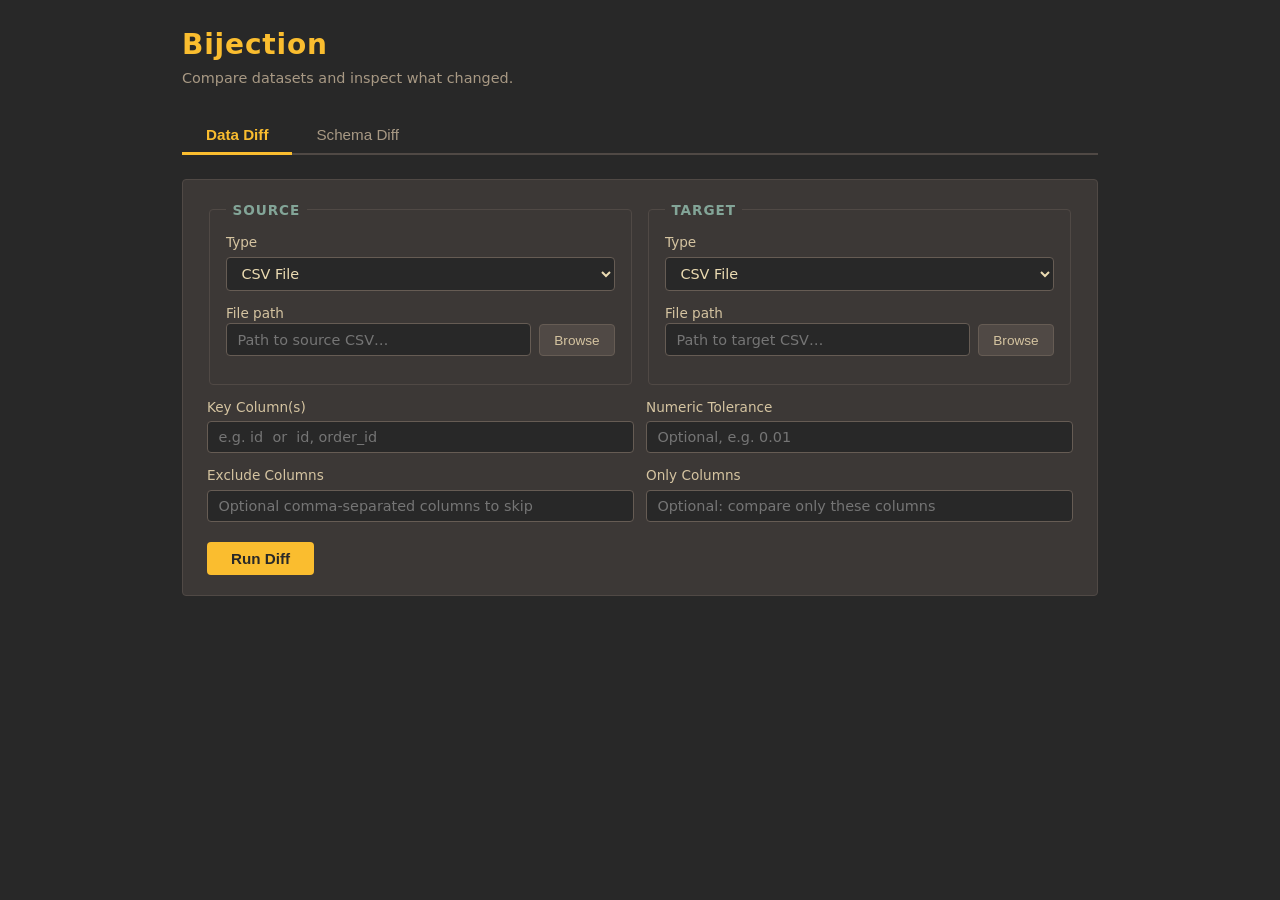
==== tauri-app/ui/index.html @ b0af996c "Rename datadiff to biject and extract the CLI into the library The project is now Bijection; the cra" ====
<!DOCTYPE html>
<html lang="en">
<head>
  <meta charset="UTF-8" />
  <meta name="viewport" content="width=device-width, initial-scale=1" />
  <title>Bijection</title>
  <style>
    /* ── Gruvbox Dark palette ── */
    :root {
      --bg:      #282828;
      --bg1:     #3c3836;
      --bg2:     #504945;
      --bg3:     #665c54;
      --bg4:     #7c6f64;
      --fg:      #ebdbb2;
      --fg2:     #d5c4a1;
      --fg4:     #a89984;
      --red:     #fb4934;
      --green:   #b8bb26;
      --yellow:  #fabd2f;
      --blue:    #83a598;
      --purple:  #d3869b;
      --aqua:    #8ec07c;
      --orange:  #fe8019;
      --red-dim:    #3d1b1b;
      --green-dim:  #2a2d1b;
      --yellow-dim: #3b3018;
      --radius: 4px;
    }

    *, *::before, *::after { box-sizing: border-box; }

    body {
      background: var(--bg);
      color: var(--fg);
      font-family: 'Segoe UI', system-ui, sans-serif;
      font-size: 15px;
      line-height: 1.5;
      margin: 0;
      padding: 1.5rem 2rem;
      max-width: 980px;
      margin-inline: auto;
    }

    /* ── Typography ── */
    h1 {
      font-size: 1.75rem;
      font-weight: 700;
      color: var(--yellow);
      margin: 0 0 0.1rem;
      letter-spacing: 0.03em;
    }
    h2 { font-size: 1.2rem; color: var(--orange); margin: 1.5rem 0 0.75rem; border-bottom: 1px solid var(--bg2); padding-bottom: 0.3rem; }
    h3 { font-size: 1rem; color: var(--aqua); margin: 1.25rem 0 0.5rem; }
    .subtitle { color: var(--fg4); margin: 0 0 1.75rem; font-size: 0.9rem; }

    /* ── Tabs ── */
    .tabs {
      display: flex;
      gap: 0;
      border-bottom: 2px solid var(--bg2);
      margin-bottom: 1.5rem;
    }
    .tab-btn {
      background: none;
      border: none;
      border-bottom: 3px solid transparent;
      margin-bottom: -2px;
      padding: 0.55rem 1.5rem;
      cursor: pointer;
      color: var(--fg4);
      font-size: 0.95rem;
      font-weight: 500;
      transition: color 0.15s, border-color 0.15s;
    }
    .tab-btn:hover { color: var(--fg2); }
    .tab-btn.active { color: var(--yellow); border-bottom-color: var(--yellow); font-weight: 700; }
    .tab-panel { display: none; }
    .tab-panel.active { display: block; }

    /* ── Card / article ── */
    article {
      background: var(--bg1);
      border: 1px solid var(--bg2);
      border-radius: var(--radius);
      padding: 1.25rem 1.5rem;
      margin-bottom: 1.25rem;
    }

    /* ── Form elements ── */
    fieldset {
      border: 1px solid var(--bg2);
      border-radius: var(--radius);
      padding: 0.75rem 1rem 1rem;
      margin-bottom: 1rem;
    }
    legend {
      color: var(--blue);
      font-weight: 600;
      font-size: 0.85rem;
      text-transform: uppercase;
      letter-spacing: 0.07em;
      padding: 0 0.4rem;
    }
    label {
      display: block;
      color: var(--fg2);
      font-size: 0.85rem;
      margin-bottom: 0.75rem;
    }
    label > span, label > select, label > input { display: block; margin-top: 0.25rem; }
    input[type=text], input[type=number], input[type=password], select, textarea {
      width: 100%;
      background: var(--bg);
      color: var(--fg);
      border: 1px solid var(--bg3);
      border-radius: var(--radius);
      padding: 0.45rem 0.65rem;
      font-size: 0.9rem;
      font-family: inherit;
      outline: none;
      transition: border-color 0.15s;
    }
    input:focus, select:focus { border-color: var(--blue); }
    select option { background: var(--bg1); }
    small { color: var(--fg4); font-size: 0.78rem; }

    /* ── Grid helpers ── */
    .grid-2 { display: grid; grid-template-columns: 1fr 1fr; gap: 0.75rem; }
    .grid-3 { display: grid; grid-template-columns: repeat(3, 1fr); gap: 0.75rem; }
    .file-row { display: grid; grid-template-columns: 1fr auto; gap: 0.5rem; align-items: end; }
    .file-row input { margin-bottom: 0; }

    /* ── Buttons ── */
    button[type=submit], button.primary {
      background: var(--yellow);
      color: var(--bg);
      border: none;
      border-radius: var(--radius);
      padding: 0.5rem 1.5rem;
      font-weight: 700;
      font-size: 0.95rem;
      cursor: pointer;
      transition: background 0.15s;
      margin-top: 0.5rem;
    }
    button[type=submit]:hover, button.primary:hover { background: var(--orange); }
    button.secondary {
      background: var(--bg2);
      color: var(--fg2);
      border: 1px solid var(--bg3);
      border-radius: var(--radius);
      padding: 0.45rem 0.9rem;
      font-size: 0.85rem;
      cursor: pointer;
      transition: background 0.15s;
      white-space: nowrap;
    }
    button.secondary:hover { background: var(--bg3); color: var(--fg); }

    /* ── Spinner ── */
    #spinner, #schema-spinner { display: none; color: var(--fg4); font-size: 0.85rem; margin-left: 0.75rem; }

    /* ── Error box ── */
    #error-box, #schema-error-box { display: none; margin: 0.75rem 0; }
    .error-card {
      background: var(--red-dim);
      border: 1px solid var(--red);
      border-radius: var(--radius);
      padding: 0.65rem 1rem;
      color: var(--red);
      font-size: 0.9rem;
    }

    /* ── Stat cards ── */
    .stat-grid { display: grid; grid-template-columns: repeat(3, 1fr); gap: 0.75rem; margin-bottom: 1.25rem; }
    .stat-card {
      background: var(--bg1);
      border: 1px solid var(--bg2);
      border-radius: var(--radius);
      padding: 0.85rem 1rem;
      text-align: center;
    }
    .stat-card .number { font-size: 1.9rem; font-weight: 700; line-height: 1; }
    .stat-card .label { font-size: 0.75rem; color: var(--fg4); margin-top: 0.2rem; }

    /* ── Colour helpers ── */
    .added   { color: var(--green); }
    .removed { color: var(--red); }
    .changed { color: var(--yellow); }
    .neutral { color: var(--fg4); }

    /* ── Tags ── */
    .tag { display: inline-block; padding: 0.1rem 0.55rem; border-radius: 9999px; font-size: 0.72rem; font-weight: 700; }
    .tag-added   { background: var(--green-dim); color: var(--green); }
    .tag-removed { background: var(--red-dim);   color: var(--red); }
    .tag-changed { background: var(--yellow-dim); color: var(--yellow); }

    /* ── Tables ── */
    table { width: 100%; border-collapse: collapse; font-size: 0.85rem; }
    thead tr { border-bottom: 2px solid var(--bg2); }
    th { color: var(--fg4); font-weight: 600; text-align: left; padding: 0.4rem 0.6rem; font-size: 0.8rem; text-transform: uppercase; letter-spacing: 0.05em; }
    td { padding: 0.38rem 0.6rem; border-bottom: 1px solid var(--bg1); color: var(--fg2); }
    tbody tr:hover { background: var(--bg1); }

    /* ── Details / raw JSON ── */
    details { margin-top: 1.25rem; }
    summary { cursor: pointer; color: var(--fg4); font-size: 0.85rem; user-select: none; }
    summary:hover { color: var(--fg2); }
    pre {
      background: var(--bg);
      border: 1px solid var(--bg2);
      border-radius: var(--radius);
      padding: 0.75rem 1rem;
      font-size: 0.75rem;
      overflow: auto;
      max-height: 400px;
      color: var(--fg2);
      margin-top: 0.5rem;
    }

    /* ── Compat badges ── */
    .compat-badge { display: inline-block; padding: 0.2rem 0.75rem; border-radius: 9999px; font-size: 0.78rem; font-weight: 700; margin-right: 0.4rem; }
    .compat-ok  { background: var(--green-dim); color: var(--green); }
    .compat-bad { background: var(--red-dim);   color: var(--red); }

    /* ── Impact colours ── */
    .impact-safe     { color: var(--green); }
    .impact-risky    { color: var(--yellow); }
    .impact-breaking { color: var(--red); }

    /* ── Side-by-side source layout ── */
    .source-pair {
      display: grid;
      grid-template-columns: 1fr 1fr;
      gap: 0.75rem;
      margin-bottom: 0.75rem;
    }
    .source-pair fieldset { margin-bottom: 0; }

    /* ── Shared connection panel ── */
    #shared-conn-panel {
      background: var(--bg);
      border: 1px solid var(--blue);
      border-radius: var(--radius);
      padding: 0.75rem 1rem 1rem;
      margin-bottom: 0.75rem;
    }
    #shared-conn-panel legend {
      color: var(--blue);
      font-weight: 600;
      font-size: 0.85rem;
      text-transform: uppercase;
      letter-spacing: 0.07em;
      padding: 0 0.3rem;
    }
    .shared-toggle-row {
      display: flex;
      align-items: center;
      gap: 0.5rem;
      margin-bottom: 0.5rem;
      font-size: 0.85rem;
      color: var(--fg4);
    }
    .shared-toggle-row input[type=checkbox] {
      width: auto;
      margin: 0;
      accent-color: var(--blue);
    }
    .profile-row {
      display: flex;
      align-items: center;
      gap: 0.4rem;
      margin-bottom: 0.6rem;
    }
    .profile-row select {
      flex: 1;
      margin: 0;
      font-size: 0.85rem;
      padding: 0.3rem 0.5rem;
    }
    button.small {
      padding: 0.25rem 0.6rem;
      font-size: 0.78rem;
      min-width: 0;
      white-space: nowrap;
    }
    button.danger {
      background: var(--red-dim);
      border-color: var(--red);
      color: var(--red);
    }
    button.danger:hover {
      background: var(--red);
      color: var(--bg);
    }

    #results, #schema-results { margin-top: 0.5rem; }
  </style>
</head>
<body>
  <h1>Bijection</h1>
  <p class="subtitle">Compare datasets and inspect what changed.</p>

  <nav class="tabs">
    <button class="tab-btn active" data-tab="data">Data Diff</button>
    <button class="tab-btn" data-tab="schema">Schema Diff</button>
  </nav>

  <!-- ── DATA DIFF TAB ── -->
  <div id="tab-data" class="tab-panel active">
  <article>
    <form id="diff-form">

      <!-- ── SHARED CONNECTION (shown when both sides are SQL Server) ── -->
      <div id="shared-conn-panel" style="display:none">
        <div class="shared-toggle-row">
          <input type="checkbox" id="use-shared-conn" onchange="onSharedConnChange()" />
          <label for="use-shared-conn" style="display:inline; margin:0; color:var(--fg2); font-size:0.88rem;">
            Use shared connection for both sides
          </label>
        </div>
        <div id="shared-conn-fields" style="display:none">
          <div class="profile-row">
            <select id="shared-profile" onchange="loadProfile('shared')"><option value="">— Saved profiles —</option></select>
            <button type="button" class="secondary small" onclick="saveProfile('shared')">Save</button>
            <button type="button" class="secondary small danger" onclick="deleteProfile('shared')">Delete</button>
          </div>
          <div class="grid-2">
            <label>Host <input type="text" id="shared-host" placeholder="localhost" /></label>
            <label>Port <input type="number" id="shared-port" placeholder="1433" value="1433" /></label>
          </div>
          <label>Database <input type="text" id="shared-database" /></label>
          <div class="grid-2">
            <label>Username <input type="text" id="shared-username" autocomplete="username" /></label>
            <label>Password <input type="password" id="shared-password" autocomplete="current-password" /></label>
          </div>
          <small>⚠ Credentials are held in memory only and never stored to disk. Saved passwords go to the OS keychain.</small>
        </div>
      </div>

      <!-- ── SOURCE + TARGET SIDE BY SIDE ── -->
      <div class="source-pair">

        <!-- SOURCE -->
        <fieldset>
          <legend>Source</legend>
          <label>Type
            <select id="source-type" onchange="onSourceTypeChange()">
              <option value="file">CSV File</option>
              <option value="sqlserver">SQL Server</option>
              <option value="postgres">PostgreSQL</option>
              <option value="mysql">MySQL / MariaDB</option>
              <option value="sqlite">SQLite</option>
            </select>
          </label>
          <div id="source-file-section">
            <label>File path
              <div class="file-row">
                <input type="text" id="source-path" placeholder="Path to source CSV…" />
                <button type="button" id="browse-source" class="secondary">Browse</button>
              </div>
            </label>
          </div>
          <div id="source-sqlite-section" style="display:none">
            <label>Database file
              <div class="file-row">
                <input type="text" id="source-sqlite-path" placeholder="Path to .db file…" />
                <button type="button" id="browse-source-sqlite" class="secondary">Browse</button>
              </div>
            </label>
            <label>Table or Query
              <input type="text" id="source-sqlite-query" placeholder="customers  or  SELECT * FROM …" />
            </label>
          </div>
          <div id="source-db-section" style="display:none">
            <div id="source-own-conn">
              <div class="profile-row">
                <select id="source-profile" onchange="loadProfile('source')"><option value="">— Saved profiles —</option></select>
                <button type="button" class="secondary small" onclick="saveProfile('source')">Save</button>
                <button type="button" class="secondary small danger" onclick="deleteProfile('source')">Delete</button>
              </div>
              <div class="grid-2">
                <label>Host <input type="text" id="source-host" placeholder="localhost" /></label>
                <label>Port <input type="number" id="source-port" placeholder="1433" value="1433" /></label>
              </div>
              <label>Database <input type="text" id="source-database" /></label>
              <div class="grid-2">
                <label>Username <input type="text" id="source-username" autocomplete="username" /></label>
                <label>Password <input type="password" id="source-password" autocomplete="current-password" /></label>
              </div>
              <small>⚠ Credentials held in memory only and never stored to disk. Saved passwords go to the OS keychain.</small>
            </div>
            <label>Table or Query
              <input type="text" id="source-query" placeholder="dbo.customers  or  SELECT * FROM …" />
            </label>
          </div>
        </fieldset>

        <!-- TARGET -->
        <fieldset>
          <legend>Target</legend>
          <label>Type
            <select id="target-type" onchange="onSourceTypeChange()">
              <option value="file">CSV File</option>
              <option value="sqlserver">SQL Server</option>
              <option value="postgres">PostgreSQL</option>
              <option value="mysql">MySQL / MariaDB</option>
              <option value="sqlite">SQLite</option>
            </select>
          </label>
          <div id="target-file-section">
            <label>File path
              <div class="file-row">
                <input type="text" id="target-path" placeholder="Path to target CSV…" />
                <button type="button" id="browse-target" class="secondary">Browse</button>
              </div>
            </label>
          </div>
          <div id="target-sqlite-section" style="display:none">
            <label>Database file
              <div class="file-row">
                <input type="text" id="target-sqlite-path" placeholder="Path to .db file…" />
                <button type="button" id="browse-target-sqlite" class="secondary">Browse</button>
              </div>
            </label>
            <label>Table or Query
              <input type="text" id="target-sqlite-query" placeholder="customers  or  SELECT * FROM …" />
            </label>
          </div>
          <div id="target-db-section" style="display:none">
            <div id="target-own-conn">
              <div class="profile-row">
                <select id="target-profile" onchange="loadProfile('target')"><option value="">— Saved profiles —</option></select>
                <button type="button" class="secondary small" onclick="saveProfile('target')">Save</button>
                <button type="button" class="secondary small danger" onclick="deleteProfile('target')">Delete</button>
              </div>
              <div class="grid-2">
                <label>Host <input type="text" id="target-host" placeholder="localhost" /></label>
                <label>Port <input type="number" id="target-port" placeholder="1433" value="1433" /></label>
              </div>
              <label>Database <input type="text" id="target-database" /></label>
              <div class="grid-2">
                <label>Username <input type="text" id="target-username" autocomplete="username" /></label>
                <label>Password <input type="password" id="target-password" autocomplete="current-password" /></label>
              </div>
              <small>⚠ Credentials held in memory only and never stored to disk. Saved passwords go to the OS keychain.</small>
            </div>
            <label>Table or Query
              <input type="text" id="target-query" placeholder="dbo.orders  or  SELECT * FROM …" />
            </label>
          </div>
        </fieldset>

      </div> <!-- end source-pair -->

      <div class="grid-2">
        <label>Key Column(s)
          <input type="text" id="keys" placeholder="e.g. id  or  id, order_id" required />
        </label>
        <label>Numeric Tolerance
          <input type="number" id="tolerance" placeholder="Optional, e.g. 0.01" step="any" min="0" />
        </label>
      </div>

      <div class="grid-2">
        <label>Exclude Columns
          <input type="text" id="exclude" placeholder="Optional comma-separated columns to skip" />
        </label>
        <label>Only Columns
          <input type="text" id="only" placeholder="Optional: compare only these columns" />
        </label>
      </div>

      <button type="submit" id="run-btn">Run Diff</button>
      <span id="spinner" style="margin-left:1rem;">Running…</span>
    </form>
  </article>

  <div id="error-box">
    <article style="border-color: #f44336;">
      <strong>Error:</strong> <span id="error-msg"></span>
    </article>
  </div>

  <div id="results" style="display:none">
    <h2>Results</h2>

    <div class="stat-grid">
      <div class="stat-card">
        <div class="number added" id="stat-added">—</div>
        <div class="label">Added rows (target only)</div>
      </div>
      <div class="stat-card">
        <div class="number removed" id="stat-removed">—</div>
        <div class="label">Removed rows (source only)</div>
      </div>
      <div class="stat-card">
        <div class="number changed" id="stat-changed">—</div>
        <div class="label">Modified rows</div>
      </div>
      <div class="stat-card">
        <div class="number neutral" id="stat-src-rows">—</div>
        <div class="label">Source rows</div>
      </div>
      <div class="stat-card">
        <div class="number neutral" id="stat-tgt-rows">—</div>
        <div class="label">Target rows</div>
      </div>
      <div class="stat-card">
        <div class="number neutral" id="stat-cols-changed">—</div>
        <div class="label">Columns with changes</div>
      </div>
    </div>

    <section id="section-schema-changes" style="display:none">
      <h3>Schema Changes</h3>
      <table>
        <thead><tr><th>Column</th><th>Change</th></tr></thead>
        <tbody id="schema-changes-body"></tbody>
      </table>
    </section>

    <section id="section-col-changes" style="display:none">
      <h3>Column Change Summary</h3>
      <table>
        <thead><tr><th>Column</th><th>Changed Rows</th><th>% of Modified</th></tr></thead>
        <tbody id="col-changes-body"></tbody>
      </table>
    </section>

    <section id="section-rows" style="display:none">
      <h3>Row Details</h3>
      <table>
        <thead><tr><th>Key</th><th>Status</th></tr></thead>
        <tbody id="rows-body"></tbody>
      </table>
    </section>

    <details>
      <summary>Raw JSON</summary>
      <pre id="raw-json" style="font-size:0.75rem; overflow:auto; max-height:400px;"></pre>
    </details>
  </div>
  </div> <!-- end tab-data -->

  <!-- ── SCHEMA DIFF TAB ── -->
  <div id="tab-schema" class="tab-panel">
  <article>
    <form id="schema-form">

      <!-- ── SHARED CONNECTION (shown when both sides are SQL Server) ── -->
      <div id="s-shared-conn-panel" style="display:none">
        <div class="shared-toggle-row">
          <input type="checkbox" id="s-use-shared-conn" onchange="onSchemaSharedConnChange()" />
          <label for="s-use-shared-conn" style="display:inline; margin:0; color:var(--fg2); font-size:0.88rem;">
            Use shared connection for both sides
          </label>
        </div>
        <div id="s-shared-conn-fields" style="display:none">
          <div class="profile-row">
            <select id="s-shared-profile" onchange="loadProfile('s-shared')"><option value="">— Saved profiles —</option></select>
            <button type="button" class="secondary small" onclick="saveProfile('s-shared')">Save</button>
            <button type="button" class="secondary small danger" onclick="deleteProfile('s-shared')">Delete</button>
          </div>
          <div class="grid-2">
            <label>Host <input type="text" id="s-shared-host" placeholder="localhost" /></label>
            <label>Port <input type="number" id="s-shared-port" placeholder="1433" value="1433" /></label>
          </div>
          <label>Database <input type="text" id="s-shared-database" /></label>
          <div class="grid-2">
            <label>Username <input type="text" id="s-shared-username" autocomplete="username" /></label>
            <label>Password <input type="password" id="s-shared-password" autocomplete="current-password" /></label>
          </div>
          <small>⚠ Credentials are held in memory only and never stored to disk. Saved passwords go to the OS keychain.</small>
        </div>
      </div>

      <!-- ── SOURCE + TARGET SIDE BY SIDE ── -->
      <div class="source-pair">

        <!-- SOURCE -->
        <fieldset>
          <legend>Source</legend>
          <label>Type
            <select id="s-source-type" onchange="onSchemaSourceTypeChange()">
              <option value="file">CSV File</option>
              <option value="sqlserver">SQL Server</option>
              <option value="postgres">PostgreSQL</option>
              <option value="mysql">MySQL / MariaDB</option>
              <option value="sqlite">SQLite</option>
            </select>
          </label>
          <div id="s-source-file-section">
            <label>File path
              <div class="file-row">
                <input type="text" id="s-source-path" placeholder="Path to source CSV…" />
                <button type="button" id="schema-browse-source" class="secondary">Browse</button>
              </div>
            </label>
          </div>
          <div id="s-source-sqlite-section" style="display:none">
            <label>Database file
              <div class="file-row">
                <input type="text" id="s-source-sqlite-path" placeholder="Path to .db file…" />
                <button type="button" id="schema-browse-source-sqlite" class="secondary">Browse</button>
              </div>
            </label>
            <label>Table or Query
              <input type="text" id="s-source-sqlite-query" placeholder="customers  or  SELECT * FROM …" />
            </label>
          </div>
          <div id="s-source-db-section" style="display:none">
            <div id="s-source-own-conn">
              <div class="profile-row">
                <select id="s-source-profile" onchange="loadProfile('s-source')"><option value="">— Saved profiles —</option></select>
                <button type="button" class="secondary small" onclick="saveProfile('s-source')">Save</button>
                <button type="button" class="secondary small danger" onclick="deleteProfile('s-source')">Delete</button>
              </div>
              <div class="grid-2">
                <label>Host <input type="text" id="s-source-host" placeholder="localhost" /></label>
                <label>Port <input type="number" id="s-source-port" placeholder="1433" value="1433" /></label>
              </div>
              <label>Database <input type="text" id="s-source-database" /></label>
              <div class="grid-2">
                <label>Username <input type="text" id="s-source-username" autocomplete="username" /></label>
                <label>Password <input type="password" id="s-source-password" autocomplete="current-password" /></label>
              </div>
              <small>⚠ Credentials held in memory only and never stored to disk. Saved passwords go to the OS keychain.</small>
            </div>
            <label>Table or Query
              <input type="text" id="s-source-query" placeholder="dbo.customers  or  SELECT * FROM …" />
            </label>
          </div>
        </fieldset>

        <!-- TARGET -->
        <fieldset>
          <legend>Target</legend>
          <label>Type
            <select id="s-target-type" onchange="onSchemaSourceTypeChange()">
              <option value="file">CSV File</option>
              <option value="sqlserver">SQL Server</option>
              <option value="postgres">PostgreSQL</option>
              <option value="mysql">MySQL / MariaDB</option>
              <option value="sqlite">SQLite</option>
            </select>
          </label>
          <div id="s-target-file-section">
            <label>File path
              <div class="file-row">
                <input type="text" id="s-target-path" placeholder="Path to target CSV…" />
                <button type="button" id="schema-browse-target" class="secondary">Browse</button>
              </div>
            </label>
          </div>
          <div id="s-target-sqlite-section" style="display:none">
            <label>Database file
              <div class="file-row">
                <input type="text" id="s-target-sqlite-path" placeholder="Path to .db file…" />
                <button type="button" id="schema-browse-target-sqlite" class="secondary">Browse</button>
              </div>
            </label>
            <label>Table or Query
              <input type="text" id="s-target-sqlite-query" placeholder="customers  or  SELECT * FROM …" />
            </label>
          </div>
          <div id="s-target-db-section" style="display:none">
            <div id="s-target-own-conn">
              <div class="profile-row">
                <select id="s-target-profile" onchange="loadProfile('s-target')"><option value="">— Saved profiles —</option></select>
                <button type="button" class="secondary small" onclick="saveProfile('s-target')">Save</button>
                <button type="button" class="secondary small danger" onclick="deleteProfile('s-target')">Delete</button>
              </div>
              <div class="grid-2">
                <label>Host <input type="text" id="s-target-host" placeholder="localhost" /></label>
                <label>Port <input type="number" id="s-target-port" placeholder="1433" value="1433" /></label>
              </div>
              <label>Database <input type="text" id="s-target-database" /></label>
              <div class="grid-2">
                <label>Username <input type="text" id="s-target-username" autocomplete="username" /></label>
                <label>Password <input type="password" id="s-target-password" autocomplete="current-password" /></label>
              </div>
              <small>⚠ Credentials held in memory only and never stored to disk. Saved passwords go to the OS keychain.</small>
            </div>
            <label>Table or Query
              <input type="text" id="s-target-query" placeholder="dbo.orders  or  SELECT * FROM …" />
            </label>
          </div>
        </fieldset>

      </div> <!-- end source-pair -->

      <button type="submit" id="schema-run-btn">Run Schema Diff</button>
      <span id="schema-spinner" style="display:none; margin-left:1rem;" aria-busy="true">Running…</span>
    </form>
  </article>

  <div id="schema-error-box" style="display:none">
    <div class="error-card">
      <strong>Error:</strong> <span id="schema-error-msg"></span>
    </div>
  </div>

  <div id="schema-results" style="display:none">
    <h2>Schema Results</h2>
    <div class="stat-grid">
      <div class="stat-card">
        <div class="number added" id="s-stat-added">—</div>
        <div class="label">Columns added</div>
      </div>
      <div class="stat-card">
        <div class="number removed" id="s-stat-removed">—</div>
        <div class="label">Columns removed</div>
      </div>
      <div class="stat-card">
        <div class="number changed" id="s-stat-types">—</div>
        <div class="label">Type changes</div>
      </div>
    </div>

    <p>
      Backward compatible: <span id="s-compat-back"></span>
      &nbsp; Forward compatible: <span id="s-compat-fwd"></span>
    </p>

    <section id="s-section-added" style="display:none">
      <h3>Added Columns</h3>
      <table><thead><tr><th>Column</th></tr></thead>
        <tbody id="s-added-body"></tbody>
      </table>
    </section>

    <section id="s-section-removed" style="display:none">
      <h3>Removed Columns</h3>
      <table><thead><tr><th>Column</th></tr></thead>
        <tbody id="s-removed-body"></tbody>
      </table>
    </section>

    <section id="s-section-types" style="display:none">
      <h3>Type Changes</h3>
      <table>
        <thead><tr><th>Column</th><th>Source Type</th><th>Target Type</th><th>Impact</th></tr></thead>
        <tbody id="s-types-body"></tbody>
      </table>
    </section>

    <section id="s-section-renames" style="display:none">
      <h3>Possible Renames</h3>
      <table>
        <thead><tr><th>Source Column</th><th>Target Column</th><th>Confidence</th></tr></thead>
        <tbody id="s-renames-body"></tbody>
      </table>
    </section>

    <section id="s-section-violations" style="display:none">
      <h3 style="color:#f44336">Policy Violations</h3>
      <ul id="s-violations-list"></ul>
    </section>

    <section id="s-section-breaking" style="display:none">
      <h3>Breaking / Risky Reasons</h3>
      <ul id="s-breaking-list"></ul>
    </section>

    <details>
      <summary>Raw JSON</summary>
      <pre id="s-raw-json" style="font-size:0.75rem; overflow:auto; max-height:400px;"></pre>
    </details>
  </div>
  </div> <!-- end tab-schema -->

  <script>
    // ── UTILITIES ──────────────────────────────────────────────────────────
    function setDefaultPort(portInputId, dbType) {
      const el = document.getElementById(portInputId);
      if (!el) return;
      const defaultPort = dbType === 'postgres' ? 5432 : dbType === 'mysql' ? 3306 : 1433;
      // Only override if the value still matches another engine's default
      if (!el.value || el.value === '1433' || el.value === '5432' || el.value === '3306') {
        el.value = defaultPort;
        el.placeholder = String(defaultPort);
      }
    }

    // ── GLOBAL PROFILE STATE ───────────────────────────────────────────────
    // All profile selects share the same set of profiles; we sync them on load.
    let _profiles = [];

    const PROFILE_SELECTS = ['shared-profile', 'source-profile', 'target-profile', 's-shared-profile', 's-source-profile', 's-target-profile'];

    async function refreshProfiles() {
      try {
        const { invoke } = getTauri().core;
        _profiles = await invoke('list_profiles');
      } catch (_) {
        _profiles = [];
      }
      PROFILE_SELECTS.forEach(id => {
        const sel = document.getElementById(id);
        if (!sel) return;
        const current = sel.value;
        sel.innerHTML = '<option value="">— Saved profiles —</option>';
        _profiles.forEach(p => {
          const opt = document.createElement('option');
          opt.value = p.name;
          opt.textContent = `${p.name}  (${p.host}/${p.database})`;
          sel.appendChild(opt);
        });
        sel.value = current;
      });
    }

    // side = 'source' | 'target' | 's-source' | 's-target'
    async function loadProfile(side) {
      const sel = document.getElementById(side + '-profile');
      const name = sel.value;
      if (!name) return;
      const prof = _profiles.find(p => p.name === name);
      if (!prof) return;

      // Pre-select the db type and trigger visibility/port/placeholder updates
      const typeEl = document.getElementById(side + '-type');
      if (typeEl && prof.db_type) {
        typeEl.value = prof.db_type;
        if (side.startsWith('s-') && side !== 's-shared') {
          onSchemaSourceTypeChange();
        } else if (side !== 'shared' && side !== 's-shared') {
          onSourceTypeChange();
        }
      }

      document.getElementById(side + '-host').value     = prof.host;
      document.getElementById(side + '-port').value     = prof.port ?? (prof.db_type === 'postgres' ? 5432 : prof.db_type === 'mysql' ? 3306 : 1433);
      document.getElementById(side + '-database').value = prof.database;
      document.getElementById(side + '-username').value = prof.username;
      document.getElementById(side + '-password').value = '';
      try {
        const { invoke } = getTauri().core;
        const pwd = await invoke('get_profile_password', { name });
        document.getElementById(side + '-password').value = pwd;
      } catch (_) { /* leave blank if keychain fails */ }
    }

    async function saveProfile(side) {
      const name = prompt('Profile name:');
      if (!name || !name.trim()) return;
      const host     = document.getElementById(side + '-host').value.trim();
      const port     = parseInt(document.getElementById(side + '-port').value, 10) || null;
      const database = document.getElementById(side + '-database').value.trim();
      const username = document.getElementById(side + '-username').value.trim();
      const password = document.getElementById(side + '-password').value;
      if (!host || !database || !username) {
        alert('Host, database, and username are required to save a profile.');
        return;
      }
      // Determine db_type from the type select for this side
      const typeSelId = side.startsWith('s-') ? side + '-type' : side + '-type';
      const db_type = document.getElementById(typeSelId)?.value ?? 'sqlserver';
      try {
        const { invoke } = getTauri().core;
        const existing = _profiles.find(p => p.name === name.trim());
        if (existing) {
          await invoke('update_profile', { profile: { name: name.trim(), db_type, host, port, database, username }, password: password || null });
        } else {
          await invoke('save_profile', { profile: { name: name.trim(), db_type, host, port, database, username }, password });
        }
        await refreshProfiles();
        // Select the newly saved profile in the current dropdown
        document.getElementById(side + '-profile').value = name.trim();
      } catch (err) {
        alert('Failed to save profile: ' + err);
      }
    }

    async function deleteProfile(side) {
      const sel = document.getElementById(side + '-profile');
      const name = sel.value;
      if (!name) { alert('Select a profile to delete.'); return; }
      if (!confirm(`Delete profile "${name}"?`)) return;
      try {
        const { invoke } = getTauri().core;
        await invoke('delete_profile', { name });
        await refreshProfiles();
      } catch (err) {
        alert('Failed to delete profile: ' + err);
      }
    }

    function getTauri() {
      if (!window.__TAURI__) {
        alert('Tauri API not available. Make sure withGlobalTauri is enabled in tauri.conf.json.');
        throw new Error('window.__TAURI__ is undefined');
      }
      return window.__TAURI__;
    }

    async function pickFile(inputId) {
      try {
        const { open } = getTauri().dialog;
        const path = await open({ multiple: false, filters: [{ name: 'CSV', extensions: ['csv'] }] });
        if (path) document.getElementById(inputId).value = path;
      } catch (err) {
        console.error('Browse error:', err);
      }
    }

    document.getElementById('browse-source').addEventListener('click', () => pickFile('source-path'));
    document.getElementById('browse-target').addEventListener('click', () => pickFile('target-path'));
    document.getElementById('browse-source-sqlite').addEventListener('click', () => pickFile('source-sqlite-path'));
    document.getElementById('browse-target-sqlite').addEventListener('click', () => pickFile('target-sqlite-path'));

    function onSourceTypeChange() {
      const srcType = document.getElementById('source-type').value;
      const tgtType = document.getElementById('target-type').value;
      const bothDb  = srcType !== 'file' && srcType !== 'sqlite' && tgtType !== 'file' && tgtType !== 'sqlite' && srcType === tgtType;

      // Show/hide file vs sqlite vs db sections per side; update default port
      for (const side of ['source', 'target']) {
        const type     = document.getElementById(side + '-type').value;
        const isFile   = type === 'file';
        const isSqlite = type === 'sqlite';
        const isDb     = !isFile && !isSqlite;
        document.getElementById(side + '-file-section').style.display   = isFile   ? '' : 'none';
        document.getElementById(side + '-sqlite-section').style.display = isSqlite ? '' : 'none';
        document.getElementById(side + '-db-section').style.display     = isDb     ? '' : 'none';
        if (isDb) {
          setDefaultPort(side + '-port', type);
          const qPlaceholder = type === 'postgres'
            ? 'public.customers  or  SELECT * FROM …'
            : type === 'mysql'
            ? 'customers  or  SELECT * FROM …'
            : 'dbo.customers  or  SELECT * FROM …';
          const qEl = document.getElementById(side + '-query');
          if (qEl) qEl.placeholder = qPlaceholder;
        }
      }

      // Show shared-conn panel only when both sides are the same DB type
      document.getElementById('shared-conn-panel').style.display = bothDb ? '' : 'none';
      if (!bothDb) {
        document.getElementById('use-shared-conn').checked = false;
        onSharedConnChange();
      }
    }

    function onSharedConnChange() {
      const shared = document.getElementById('use-shared-conn').checked;
      document.getElementById('shared-conn-fields').style.display = shared ? '' : 'none';
      // Hide/show per-side connection credentials
      document.getElementById('source-own-conn').style.display = shared ? 'none' : '';
      document.getElementById('target-own-conn').style.display = shared ? 'none' : '';
    }

    function buildSourceConfig(side) {
      const type = document.getElementById(side + '-type').value;
      if (type === 'file') {
        const path = document.getElementById(side + '-path').value.trim();
        if (!path) throw new Error(`${side} file path is required`);
        return { type: 'file', path };
      }
      if (type === 'sqlite') {
        const path  = document.getElementById(side + '-sqlite-path').value.trim();
        const query = document.getElementById(side + '-sqlite-query').value.trim();
        if (!path || !query) throw new Error(`${side} SQLite: database file path and table/query are required`);
        return { type: 'sqlite', path, query };
      }
      // DB — check if shared connection is active
      const shared = document.getElementById('use-shared-conn').checked;
      const prefix = shared ? 'shared' : side;
      const host     = document.getElementById(prefix + '-host').value.trim();
      const portRaw  = document.getElementById(prefix + '-port').value.trim();
      const database = document.getElementById(prefix + '-database').value.trim();
      const username = document.getElementById(prefix + '-username').value.trim();
      const password = document.getElementById(prefix + '-password').value;
      const query    = document.getElementById(side + '-query').value.trim();
      const dbLabel  = type === 'postgres' ? 'PostgreSQL' : type === 'mysql' ? 'MySQL' : 'SQL Server';
      if (!host || !database || !query || !username) {
        throw new Error(`${side} ${dbLabel}: host, database, table/query, and username are required`);
      }
      return {
        type: type === 'postgres' ? 'postgres' : type === 'mysql' ? 'mysql' : 'sql_server',
        host,
        port: portRaw ? parseInt(portRaw, 10) : null,
        database,
        query,
        username,
        password,
      };
    }

    function showError(msg) {
      document.getElementById('error-msg').textContent = msg;
      document.getElementById('error-box').style.display = '';
      document.getElementById('results').style.display = 'none';
    }

    function hideError() {
      document.getElementById('error-box').style.display = 'none';
    }

    function setText(id, val) { document.getElementById(id).textContent = val; }

    function renderResults(data) {
      // Stats
      const rs = data.row_summary;
      setText('stat-added',   rs.target_only_rows);
      setText('stat-removed', rs.source_only_rows);
      setText('stat-changed', rs.modified_rows);
      setText('stat-src-rows', rs.source_rows);
      setText('stat-tgt-rows', rs.target_rows);

      const activeCols = (data.change_summary || []).filter(c => c.changed_rows > 0).length;
      setText('stat-cols-changed', activeCols);

      // Schema changes
      const added   = data.column_summary?.column_presence?.added_in_target   || [];
      const removed = data.column_summary?.column_presence?.removed_from_source || [];
      const schemaBody = document.getElementById('schema-changes-body');
      schemaBody.innerHTML = '';
      if (added.length || removed.length) {
        added.forEach(col => {
          schemaBody.innerHTML += `<tr><td>${col}</td><td><span class="tag tag-added">added</span></td></tr>`;
        });
        removed.forEach(col => {
          schemaBody.innerHTML += `<tr><td>${col}</td><td><span class="tag tag-removed">removed</span></td></tr>`;
        });
        document.getElementById('section-schema-changes').style.display = '';
      } else {
        document.getElementById('section-schema-changes').style.display = 'none';
      }

      // Column change summary
      const summary = (data.change_summary || []).filter(c => c.changed_rows > 0);
      const colBody = document.getElementById('col-changes-body');
      colBody.innerHTML = '';
      if (summary.length) {
        summary.sort((a, b) => b.changed_rows - a.changed_rows).forEach(c => {
          colBody.innerHTML += `<tr><td>${c.column}</td><td>${c.changed_rows}</td><td>${c.percent_of_changed_rows.toFixed(1)}%</td></tr>`;
        });
        document.getElementById('section-col-changes').style.display = '';
      } else {
        document.getElementById('section-col-changes').style.display = 'none';
      }

      // Row details
      const rowsBody = document.getElementById('rows-body');
      rowsBody.innerHTML = '';
      const allRows = [
        ...(data.source_only || []).map(k => ({ key: k, status: 'removed' })),
        ...(data.target_only || []).map(k => ({ key: k, status: 'added' })),
        ...(data.modified    || []).map(k => ({ key: k, status: 'changed' })),
      ];
      if (allRows.length) {
        allRows.forEach(r => {
          rowsBody.innerHTML += `<tr><td>${r.key}</td><td><span class="tag tag-${r.status}">${r.status}</span></td></tr>`;
        });
        document.getElementById('section-rows').style.display = '';
      } else {
        document.getElementById('section-rows').style.display = 'none';
      }

      document.getElementById('raw-json').textContent = JSON.stringify(data, null, 2);
      document.getElementById('results').style.display = '';
    }

    document.getElementById('diff-form').addEventListener('submit', async (e) => {
      e.preventDefault();
      hideError();
      document.getElementById('spinner').style.display = 'inline';
      document.getElementById('run-btn').setAttribute('aria-busy', 'true');

      try {
        const source1 = buildSourceConfig('source');
        const source2 = buildSourceConfig('target');
        const rawKeys = document.getElementById('keys').value.trim();
        const keys = rawKeys.split(',').map(k => k.trim()).filter(Boolean);
        if (!keys.length) throw new Error('At least one key column is required');
        const toleranceVal = document.getElementById('tolerance').value.trim();
        const excludeVal  = document.getElementById('exclude').value.trim() || null;
        const onlyVal     = document.getElementById('only').value.trim() || null;

        const { invoke } = getTauri().core;
        const result = await invoke('run_source_diff', {
          source1,
          source2,
          keys,
          excludeColumns: excludeVal,
          onlyColumns: onlyVal,
          numericTolerance: toleranceVal ? parseFloat(toleranceVal) : null,
        });
        renderResults(result);
      } catch (err) {
        showError(err);
      } finally {
        document.getElementById('spinner').style.display = 'none';
        document.getElementById('run-btn').removeAttribute('aria-busy');
      }
    });

    // ── TAB SWITCHING ──
    document.querySelectorAll('.tab-btn').forEach(btn => {
      btn.addEventListener('click', () => {
        document.querySelectorAll('.tab-btn').forEach(b => b.classList.remove('active'));
        document.querySelectorAll('.tab-panel').forEach(p => p.classList.remove('active'));
        btn.classList.add('active');
        document.getElementById('tab-' + btn.dataset.tab).classList.add('active');
      });
    });

    // Load saved profiles once the app is ready
    refreshProfiles();

    // ── SCHEMA DIFF ──
    document.getElementById('schema-browse-source').addEventListener('click', () => pickFile('s-source-path'));
    document.getElementById('schema-browse-target').addEventListener('click', () => pickFile('s-target-path'));
    document.getElementById('schema-browse-source-sqlite').addEventListener('click', () => pickFile('s-source-sqlite-path'));
    document.getElementById('schema-browse-target-sqlite').addEventListener('click', () => pickFile('s-target-sqlite-path'));

    function onSchemaSourceTypeChange() {
      const srcType = document.getElementById('s-source-type').value;
      const tgtType = document.getElementById('s-target-type').value;
      const bothDb  = srcType !== 'file' && srcType !== 'sqlite' && tgtType !== 'file' && tgtType !== 'sqlite' && srcType === tgtType;

      for (const side of ['s-source', 's-target']) {
        const type     = document.getElementById(side + '-type').value;
        const isFile   = type === 'file';
        const isSqlite = type === 'sqlite';
        const isDb     = !isFile && !isSqlite;
        document.getElementById(side + '-file-section').style.display   = isFile   ? '' : 'none';
        document.getElementById(side + '-sqlite-section').style.display = isSqlite ? '' : 'none';
        document.getElementById(side + '-db-section').style.display     = isDb     ? '' : 'none';
        if (isDb) {
          setDefaultPort(side + '-port', type);
          const qPlaceholder = type === 'postgres'
            ? 'public.customers  or  SELECT * FROM …'
            : type === 'mysql'
            ? 'customers  or  SELECT * FROM …'
            : 'dbo.customers  or  SELECT * FROM …';
          const qEl = document.getElementById(side + '-query');
          if (qEl) qEl.placeholder = qPlaceholder;
        }
      }

      document.getElementById('s-shared-conn-panel').style.display = bothDb ? '' : 'none';
      if (!bothDb) {
        document.getElementById('s-use-shared-conn').checked = false;
        onSchemaSharedConnChange();
      }
    }

    function onSchemaSharedConnChange() {
      const shared = document.getElementById('s-use-shared-conn').checked;
      document.getElementById('s-shared-conn-fields').style.display = shared ? '' : 'none';
      document.getElementById('s-source-own-conn').style.display = shared ? 'none' : '';
      document.getElementById('s-target-own-conn').style.display = shared ? 'none' : '';
    }

    function buildSchemaSourceConfig(side) {
      const type = document.getElementById('s-' + side + '-type').value;
      if (type === 'file') {
        const path = document.getElementById('s-' + side + '-path').value.trim();
        if (!path) throw new Error(`${side} file path is required`);
        return { type: 'file', path };
      }
      if (type === 'sqlite') {
        const path  = document.getElementById('s-' + side + '-sqlite-path').value.trim();
        const query = document.getElementById('s-' + side + '-sqlite-query').value.trim();
        if (!path || !query) throw new Error(`${side} SQLite: database file path and table/query are required`);
        return { type: 'sqlite', path, query };
      }
      const shared = document.getElementById('s-use-shared-conn').checked;
      const prefix = shared ? 's-shared' : 's-' + side;
      const host     = document.getElementById(prefix + '-host').value.trim();
      const portRaw  = document.getElementById(prefix + '-port').value.trim();
      const database = document.getElementById(prefix + '-database').value.trim();
      const username = document.getElementById(prefix + '-username').value.trim();
      const password = document.getElementById(prefix + '-password').value;
      const query    = document.getElementById('s-' + side + '-query').value.trim();
      const dbLabel  = type === 'postgres' ? 'PostgreSQL' : type === 'mysql' ? 'MySQL' : 'SQL Server';
      if (!host || !database || !query || !username) {
        throw new Error(`${side} ${dbLabel}: host, database, table/query, and username are required`);
      }
      return {
        type: type === 'postgres' ? 'postgres' : type === 'mysql' ? 'mysql' : 'sql_server',
        host,
        port: portRaw ? parseInt(portRaw, 10) : null,
        database,
        query,
        username,
        password,
      };
    }

    function compatBadge(ok) {
      return `<span class="compat-badge ${ok ? 'compat-ok' : 'compat-bad'}">${ok ? 'Yes' : 'No'}</span>`;
    }

    function impactClass(impact) {
      if (impact === 'SafePromotion') return 'impact-safe';
      if (impact === 'RiskyConversion') return 'impact-risky';
      return 'impact-breaking';
    }

    function renderSchemaResults(data) {
      document.getElementById('s-stat-added').textContent   = data.added.length;
      document.getElementById('s-stat-removed').textContent = data.removed.length;
      document.getElementById('s-stat-types').textContent   = data.type_changes.length;
      document.getElementById('s-compat-back').innerHTML = compatBadge(data.compatibility.backward_compatible);
      document.getElementById('s-compat-fwd').innerHTML  = compatBadge(data.compatibility.forward_compatible);

      const addedBody = document.getElementById('s-added-body');
      addedBody.innerHTML = data.added.map(c => `<tr><td>${c}</td></tr>`).join('');
      document.getElementById('s-section-added').style.display = data.added.length ? '' : 'none';

      const removedBody = document.getElementById('s-removed-body');
      removedBody.innerHTML = data.removed.map(c => `<tr><td>${c}</td></tr>`).join('');
      document.getElementById('s-section-removed').style.display = data.removed.length ? '' : 'none';

      const typesBody = document.getElementById('s-types-body');
      typesBody.innerHTML = data.type_changes.map(t =>
        `<tr><td>${t.column}</td><td>${t.source_type}</td><td>${t.target_type}</td>
         <td class="${impactClass(t.impact)}">${t.impact}</td></tr>`
      ).join('');
      document.getElementById('s-section-types').style.display = data.type_changes.length ? '' : 'none';

      const renamesBody = document.getElementById('s-renames-body');
      renamesBody.innerHTML = data.rename_suggestions.map(r =>
        `<tr><td>${r.source_column}</td><td>${r.target_column}</td><td>${(r.score * 100).toFixed(0)}%</td></tr>`
      ).join('');
      document.getElementById('s-section-renames').style.display = data.rename_suggestions.length ? '' : 'none';

      const breakingList = document.getElementById('s-breaking-list');
      breakingList.innerHTML = data.compatibility.breaking_reasons.map(r => `<li>${r}</li>`).join('');
      document.getElementById('s-section-breaking').style.display = data.compatibility.breaking_reasons.length ? '' : 'none';

      const violationsList = document.getElementById('s-violations-list');
      violationsList.innerHTML = data.policy_violations.map(v => `<li>${v}</li>`).join('');
      document.getElementById('s-section-violations').style.display = data.policy_violations.length ? '' : 'none';

      document.getElementById('s-raw-json').textContent = JSON.stringify(data, null, 2);
      document.getElementById('schema-results').style.display = '';
    }

    document.getElementById('schema-form').addEventListener('submit', async (e) => {
      e.preventDefault();
      document.getElementById('schema-error-box').style.display = 'none';
      document.getElementById('schema-spinner').style.display = 'inline';
      document.getElementById('schema-run-btn').setAttribute('aria-busy', 'true');

      try {
        const source1 = buildSchemaSourceConfig('source');
        const source2 = buildSchemaSourceConfig('target');
        const { invoke } = getTauri().core;
        const result = await invoke('run_schema_diff', { source1, source2 });
        renderSchemaResults(result);
      } catch (err) {
        document.getElementById('schema-error-msg').textContent = err;
        document.getElementById('schema-error-box').style.display = '';
        document.getElementById('schema-results').style.display = 'none';
      } finally {
        document.getElementById('schema-spinner').style.display = 'none';
        document.getElementById('schema-run-btn').removeAttribute('aria-busy');
      }
    });
  </script>
</body>
</html>
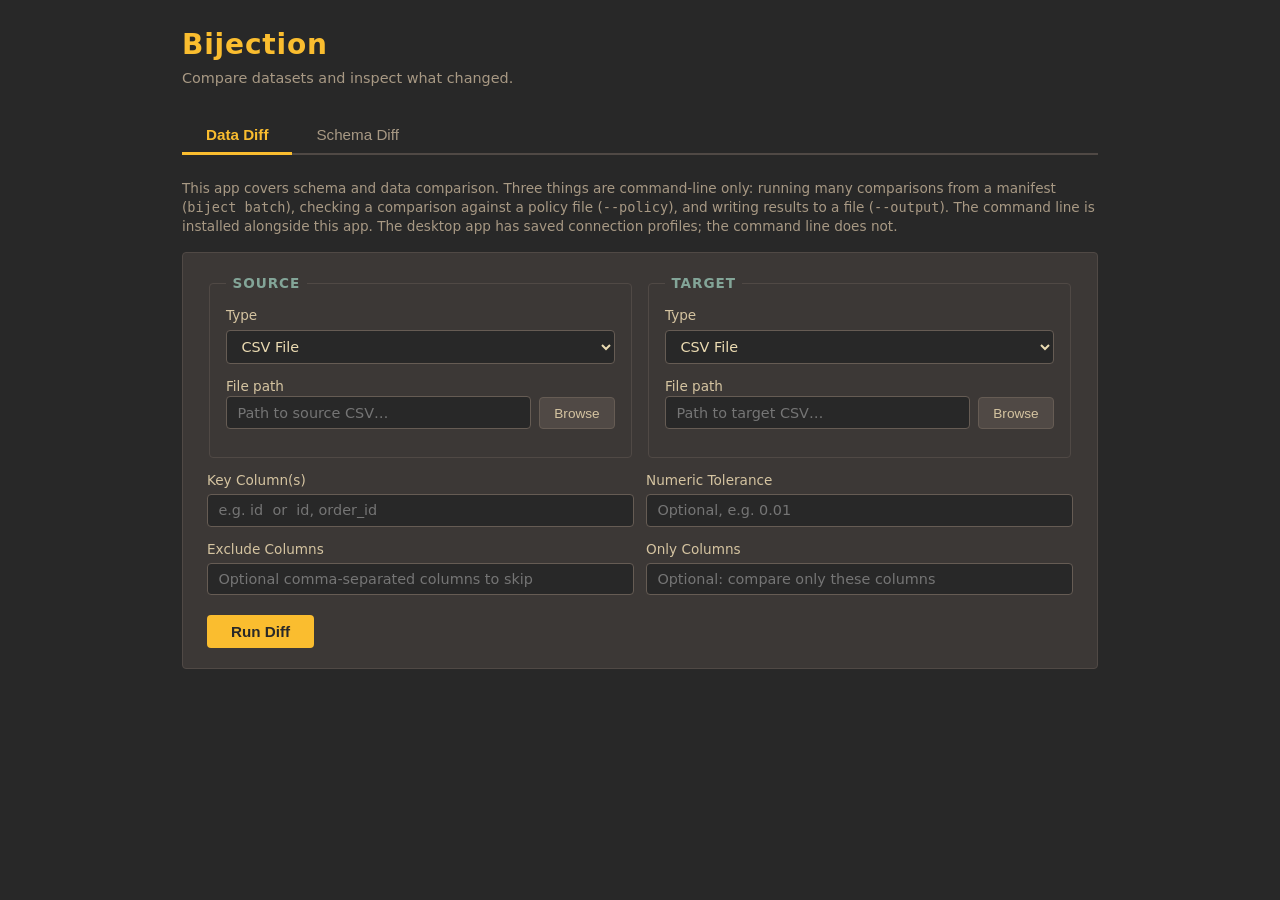
==== commit 5d5ab524: "Correct the keyring framing, and say why macOS needs a Mac I called keyring "the risk" in a way that" ====
--- a/tauri-app/ui/index.html
+++ b/tauri-app/ui/index.html
@@ -307,6 +307,10 @@
     <button class="tab-btn" data-tab="schema">Schema Diff</button>
   </nav>
 
+  <div style="margin-bottom:1rem; color:var(--fg4); font-size:0.85rem; line-height:1.4;">
+    This app covers schema and data comparison. Three things are command-line only: running many comparisons from a manifest (<code>biject batch</code>), checking a comparison against a policy file (<code>--policy</code>), and writing results to a file (<code>--output</code>). The command line is installed alongside this app. The desktop app has saved connection profiles; the command line does not.
+  </div>
+
   <!-- ── DATA DIFF TAB ── -->
   <div id="tab-data" class="tab-panel active">
   <article>
@@ -746,6 +750,34 @@
       </table>
     </section>
 
+    <section id="s-section-metadata" style="display:none">
+      <h3>Schema Metadata</h3>
+      <table>
+        <thead><tr><th>Subject</th><th>Change</th><th>Impact</th></tr></thead>
+        <tbody id="s-metadata-body"></tbody>
+      </table>
+    </section>
+
+    <section id="s-section-metadata-gap" style="display:none">
+      <h3>Schema Metadata Not Compared</h3>
+      <ul id="s-metadata-gap-list"></ul>
+    </section>
+
+    <!-- A catalog can be readable and still not expose every kind of rule.
+         Without this, "no check constraints changed" and "check constraints
+         were never read" look identical here, exactly as they would in the
+         CLI without its matching section. -->
+    <section id="s-section-metadata-unread" style="display:none">
+      <h3>Not Compared, Because the Source Cannot Report Them</h3>
+      <ul id="s-metadata-unread-list"></ul>
+    </section>
+
+    <section id="s-section-scope" style="display:none">
+      <h3>Never Compared, On Any Run</h3>
+      <p style="color:var(--fg4); font-size:0.85rem; margin-top:0.25rem;">The following schema items are never examined by <code>biject schema</code> on any engine.</p>
+      <ul id="s-scope-list"></ul>
+    </section>
+
     <section id="s-section-renames" style="display:none">
       <h3>Possible Renames</h3>
       <table>
@@ -1203,6 +1235,147 @@
       return 'impact-breaking';
     }
 
+    // Mirrors the wording the CLI uses, so a report reads the same either way.
+    function describeMetadataChange(m) {
+      switch (m.kind) {
+        case 'native_type':
+          return `${m.from} &rarr; ${m.to}`;
+        case 'nullability':
+          return m.now_nullable ? 'NOT NULL dropped' : 'NOT NULL added';
+        case 'default':
+          return `default ${m.from === null ? 'none' : m.from} &rarr; ${m.to === null ? 'none' : m.to}`;
+        case 'ordinal':
+          return `position ${m.from} &rarr; ${m.to}`;
+        case 'constraint_missing':
+          return `${describeConstraint(m.constraint)} missing from target`;
+        case 'constraint_extra':
+          return `${describeConstraint(m.constraint)} only in target`;
+        case 'index_missing':
+          return `${describeIndex(m.index)} missing from target`;
+        case 'index_extra':
+          return `${describeIndex(m.index)} only in target`;
+        default:
+          return m.kind;
+      }
+    }
+
+    function formatReferentialAction(a) {
+      if (a == null) return JSON.stringify(a);
+      if (typeof a === 'string') {
+        return a.toUpperCase().replace(/_/g, ' ');
+      }
+      if (typeof a === 'object') {
+        const keys = Object.keys(a);
+        if (keys.length === 1) {
+          return String(a[keys[0]]);
+        }
+        return JSON.stringify(a);
+      }
+      return JSON.stringify(a);
+    }
+
+    function describeConstraint(c) {
+      if (!c) return 'constraint';
+      switch (c.kind) {
+        case 'primary_key':
+          return `PRIMARY KEY (${(c.columns || []).join(', ')})`;
+        case 'unique':
+          return `UNIQUE (${(c.columns || []).join(', ')})`;
+        case 'check':
+          return `CHECK ${c.expression || ''}`;
+        case 'foreign_key': {
+          const cols = (c.columns || []).join(', ');
+          const refCols = (c.referenced_columns || []).join(', ');
+          let parts = [`FOREIGN KEY (${cols}) REFERENCES ${c.referenced_table}(${refCols})`];
+          if (c.on_delete !== undefined && c.on_delete !== null) {
+            if (!(typeof c.on_delete === 'string' && c.on_delete === 'no_action')) {
+              parts.push('ON DELETE ' + formatReferentialAction(c.on_delete));
+            }
+          }
+          if (c.on_update !== undefined && c.on_update !== null) {
+            if (!(typeof c.on_update === 'string' && c.on_update === 'no_action')) {
+              parts.push('ON UPDATE ' + formatReferentialAction(c.on_update));
+            }
+          }
+          return parts.join(' ');
+        }
+        default:
+          return c.kind;
+      }
+    }
+
+    function describeIndex(i) {
+      if (!i) return 'index';
+      return `${i.unique ? 'UNIQUE INDEX' : 'INDEX'} (${(i.columns || []).join(', ')})`;
+    }
+
+    // A column change is about a column; a constraint or index change is about
+    // a thing with its own name and no single column to point at.
+    function metadataSubject(m) {
+      if (m.column !== undefined) return m.column;
+      if (m.constraint) return m.constraint.name;
+      if (m.index) return m.index.name;
+      return '';
+    }
+
+    // Mirrors MetadataChange::is_breaking. A rule the target does not enforce
+    // lets it hold data the source could not; the reverse tightens the target,
+    // which breaks writers rather than readers. Indexes are never breaking.
+    function metadataIsBreaking(m) {
+      switch (m.kind) {
+        case 'native_type':
+          return m.impact !== 'widening';
+        case 'nullability':
+          return !!m.now_nullable;
+        case 'constraint_missing':
+          return true;
+        default:
+          return false;
+      }
+    }
+
+    function metadataImpactLabel(m) {
+      if (m.kind === 'native_type') return m.impact || 'unknown';
+      return m.kind.replace(/_/g, ' ');
+    }
+
+    // Matches ConstraintKind's Display impl on the Rust side.
+    function describeConstraintKind(kind) {
+      switch (kind) {
+        case 'primary_key':
+          return 'primary keys';
+        case 'unique':
+          return 'unique constraints';
+        case 'check':
+          return 'check constraints';
+        case 'foreign_key':
+          return 'foreign keys';
+        case 'index':
+          return 'indexes';
+        default:
+          return kind;
+      }
+    }
+
+    function explainCatalog(availability) {
+      switch (availability.status) {
+        case 'not_a_database':
+          return 'file sources have no catalog to read';
+        case 'query_not_a_table':
+          return 'the query is a SELECT rather than a table reference';
+        case 'table_not_found':
+          return `there is no table named ${availability.table || ''}`;
+        case 'failed':
+          return `reading the catalog failed: ${availability.reason || ''}`;
+        case 'unsupported_engine':
+          return `${availability.engine || 'this engine'} catalog reading is not implemented yet`;
+        case 'not_requested':
+          return 'metadata was not requested';
+        default:
+          return availability.status;
+      }
+    }
+
     function renderSchemaResults(data) {
       document.getElementById('s-stat-added').textContent   = data.added.length;
       document.getElementById('s-stat-removed').textContent = data.removed.length;
@@ -1224,6 +1397,55 @@
          <td class="${impactClass(t.impact)}">${t.impact}</td></tr>`
       ).join('');
       document.getElementById('s-section-types').style.display = data.type_changes.length ? '' : 'none';
+
+      // Metadata comes from the database catalog. An empty list means nothing
+      // differed only when both sides were read; otherwise it means nothing was
+      // examined, and the gap section says which and why.
+      const metadata = data.metadata || { changes: [], source: {}, target: {} };
+      const bothRead = metadata.source.status === 'available'
+                    && metadata.target.status === 'available';
+
+      const metadataBody = document.getElementById('s-metadata-body');
+      metadataBody.innerHTML = (metadata.changes || []).map(m => {
+        const breaking = metadataIsBreaking(m);
+        return `<tr><td>${metadataSubject(m)}</td><td>${describeMetadataChange(m)}</td>
+                <td class="${breaking ? 'impact-breaking' : 'impact-safe'}">${metadataImpactLabel(m)}</td></tr>`;
+      }).join('');
+      document.getElementById('s-section-metadata').style.display =
+        (bothRead && (metadata.changes || []).length) ? '' : 'none';
+
+      const gaps = [];
+      if (metadata.source.status && metadata.source.status !== 'available') {
+        gaps.push(`Source: ${explainCatalog(metadata.source)}`);
+      }
+      if (metadata.target.status && metadata.target.status !== 'available') {
+        gaps.push(`Target: ${explainCatalog(metadata.target)}`);
+      }
+      const gapList = document.getElementById('s-metadata-gap-list');
+      gapList.innerHTML = gaps.map(g => `<li>${g}</li>`).join('');
+      document.getElementById('s-section-metadata-gap').style.display = gaps.length ? '' : 'none';
+
+      // Reported whether or not the catalogs were readable: a catalog that was
+      // read can still be missing a whole kind of rule.
+      const unread = [];
+      for (const [side, availability] of [['Source', metadata.source], ['Target', metadata.target]]) {
+        for (const kind of (availability.unread || [])) {
+          unread.push(`${side}: ${describeConstraintKind(kind)}`);
+        }
+      }
+      const unreadList = document.getElementById('s-metadata-unread-list');
+      unreadList.innerHTML = unread.map(u => `<li>${u}</li>`).join('');
+      document.getElementById('s-section-metadata-unread').style.display =
+        unread.length ? '' : 'none';
+
+      // Scope is what the tool never examines on any run.
+      if (data.scope) {
+        const scopeList = document.getElementById('s-scope-list');
+        scopeList.innerHTML = (data.scope.not_compared || []).map(i => `<li>${i}</li>`).join('');
+        document.getElementById('s-section-scope').style.display = '';
+      } else {
+        document.getElementById('s-section-scope').style.display = 'none';
+      }
 
       const renamesBody = document.getElementById('s-renames-body');
       renamesBody.innerHTML = data.rename_suggestions.map(r =>
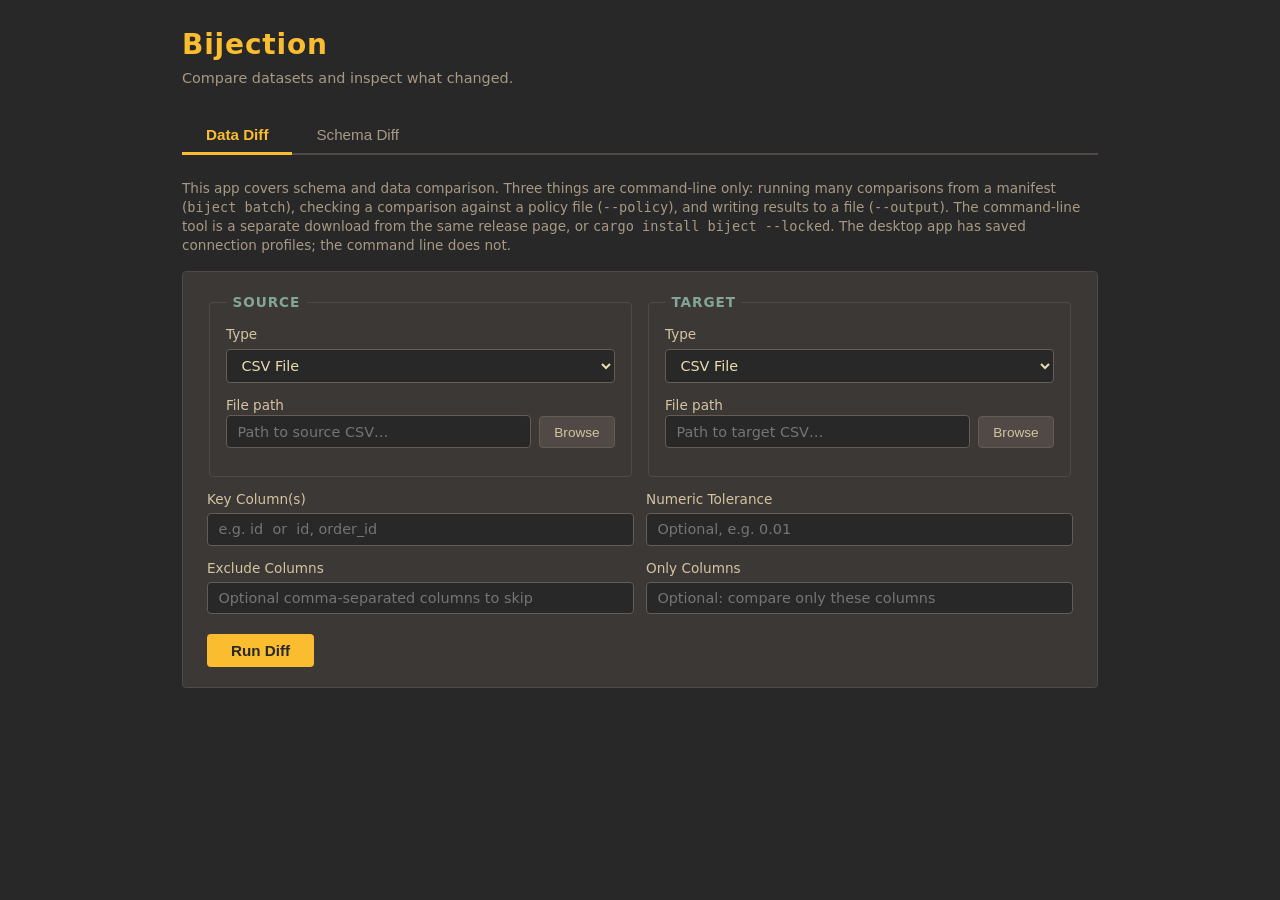
==== commit 5e9a2a8c: "Prepare 1.0.0 Four version places, both lockfiles, and the Homebrew and Scoop templates. CHANGELOG g" ====
--- a/tauri-app/ui/index.html
+++ b/tauri-app/ui/index.html
@@ -308,7 +308,7 @@
   </nav>
 
   <div style="margin-bottom:1rem; color:var(--fg4); font-size:0.85rem; line-height:1.4;">
-    This app covers schema and data comparison. Three things are command-line only: running many comparisons from a manifest (<code>biject batch</code>), checking a comparison against a policy file (<code>--policy</code>), and writing results to a file (<code>--output</code>). The command line is installed alongside this app. The desktop app has saved connection profiles; the command line does not.
+    This app covers schema and data comparison. Three things are command-line only: running many comparisons from a manifest (<code>biject batch</code>), checking a comparison against a policy file (<code>--policy</code>), and writing results to a file (<code>--output</code>). The command-line tool is a separate download from the same release page, or <code>cargo install biject --locked</code>. The desktop app has saved connection profiles; the command line does not.
   </div>
 
   <!-- ── DATA DIFF TAB ── -->
